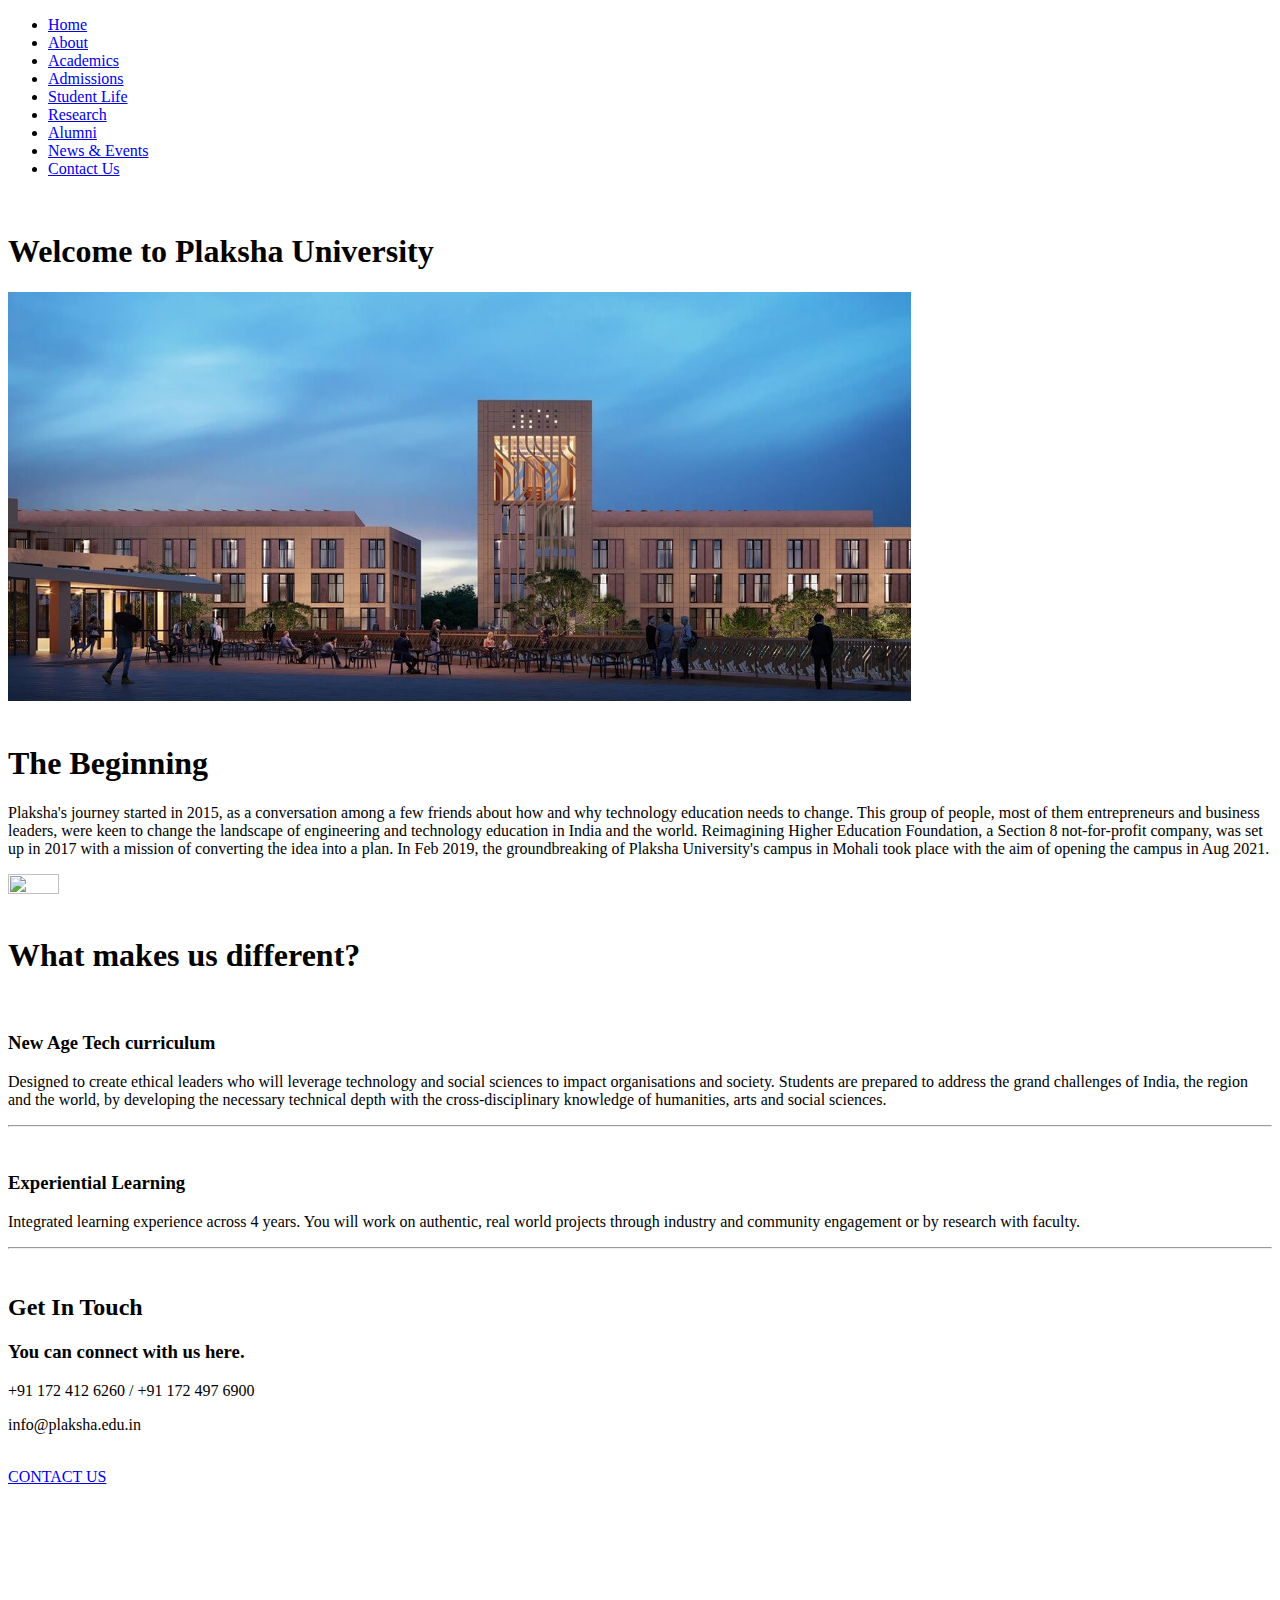
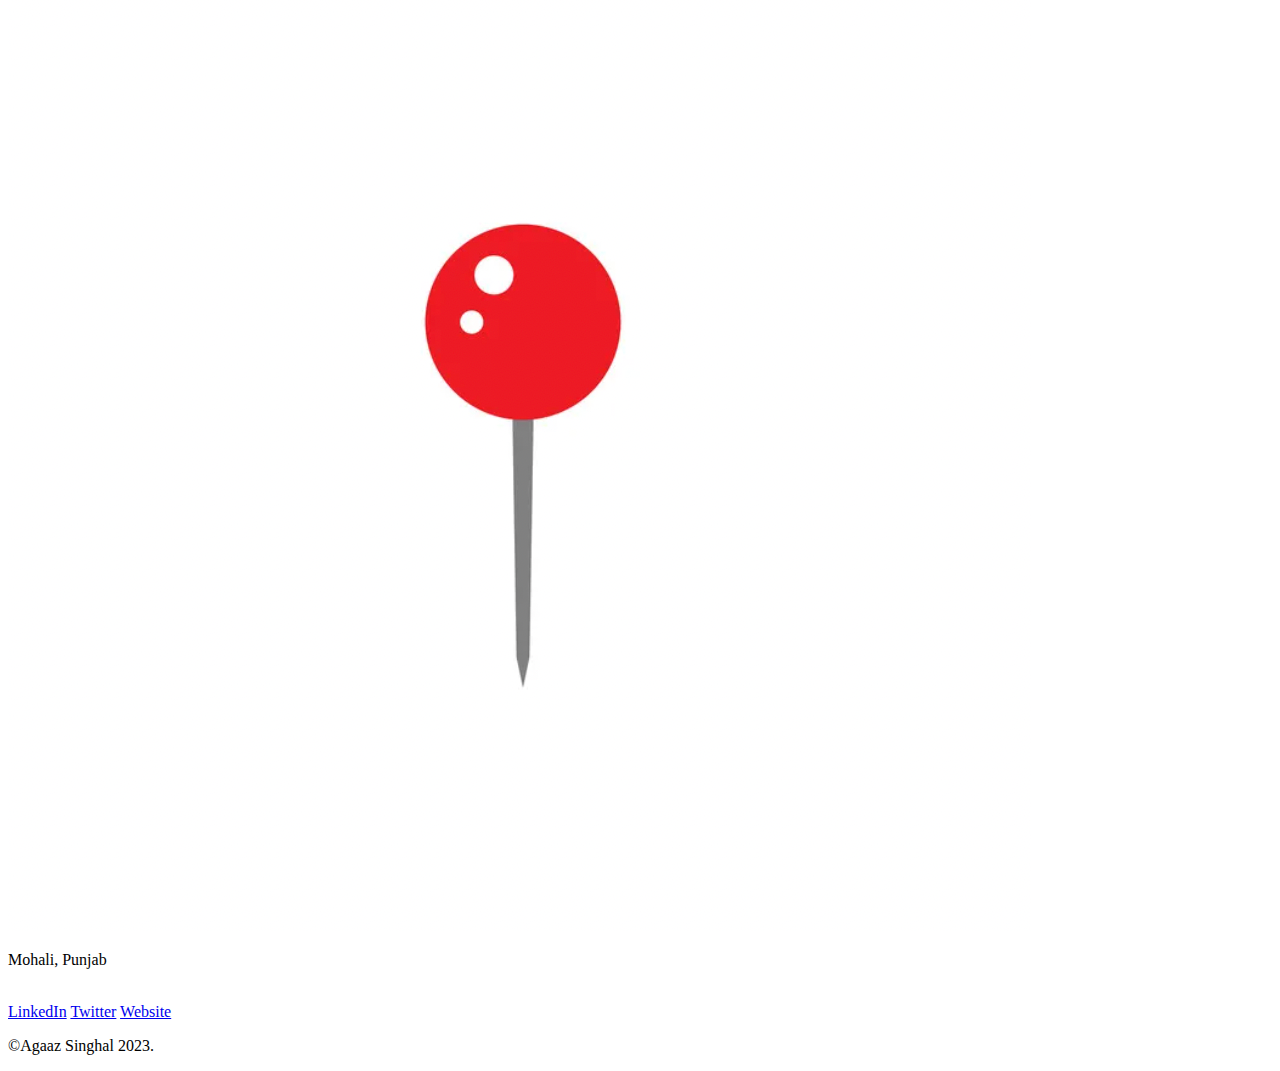
==== plaksha.html @ e7d1ed4a "Add files via upload" ====
<!DOCTYPE html>
<html lang="en">
<head>
    <link rel="preconnect" href="https://fonts.googleapis.com">
    <link rel="preconnect" href="https://fonts.gstatic.com" crossorigin>
    <link href="https://fonts.googleapis.com/css2?family=Poppins:wght@300&family=Roboto+Slab:wght@300&family=Sacramento&display=swap" rel="stylesheet">
    <link rel="stylesheet" href="css/styles.css">
    <link rel="icon" href="icons8-alpha-96.png">
    <meta charset="UTF-8">
    <meta http-equiv="X-UA-Compatible" content="IE=edge">
    <meta name="viewport" content="width=device-width, initial-scale=1.0">
    <title>Plaksha University</title>
</head>
<body>
    <nav> 
        <ul class="nav1">
          <li><a href="#">Home</a></li>
          <li><a href="#">About</a></li>
          <li><a href="#">Academics</a></li>
          <li><a href="#">Admissions</a></li>
          <li><a href="#">Student Life</a></li>
          <li><a href="#">Research</a></li>
          <li><a href="#">Alumni</a></li>
          <li><a href="#">News &amp; Events</a></li>
          <li><a href="#">Contact Us</a></li>
        </ul>
      </nav>

      
    <div class="bodycolour">
    <img id="cloud1" src="images/cloud.png" alt=""> 
    <h1 >Welcome to Plaksha University</h1>
    <h2></h2>


<img class="tree" src="Picture 1.png" alt="">
<img class="cloud2" src="images/cloud.png" alt="">
</div>

<div class="top_container">
</div>
<!-- <img src="images/chillies.png" alt="">
    <img src="images/computer.png" alt=""> -->
<div class="middlecontainer">
    <div class="profile">
        <br>
        <h1>The Beginning</h1>
        <p class="prog1" >   Plaksha's journey started in 2015, as a conversation among a few friends about how and why technology education needs to change. This group of people, most of them entrepreneurs and business leaders, were keen to change the landscape of engineering and technology education in India and the world. Reimagining Higher Education Foundation, a Section 8 not-for-profit company, was set up in 2017 with a mission of converting the idea into a plan. In Feb 2019, the groundbreaking of Plaksha University's campus in Mohali took place with the aim of opening the campus in Aug 2021.
        </p>
        <img  class="prof" src="Picture3.png" height="10%" width="20%"alt="">
        
      </div>
      <div class="skills">
        <br>
        <h1>What makes us different?</h1>
        <div class="skill-row" >
          <img class="coding" src="https://cdn-icons-png.flaticon.com/512/4396/4396623.png" alt="">
          <h3 class="prog">New Age Tech curriculum</h3>
          <p class="prog">Designed to create ethical leaders who will leverage technology and social sciences to impact organisations and society. Students are prepared to address the grand challenges of India, the region and the world, by developing the necessary technical depth with the cross-disciplinary knowledge of humanities, arts and social sciences.</p>
          <hr>
        </div>
        <div class="skill-row">
          <img class="leader" src="https://encrypted-tbn0.gstatic.com/images?q=tbn:ANd9GcQZB3riI_xRw7a214krKC_b8iDCmx5YsOuySw&usqp=CAU" alt="">
          <h3 class="leadership">Experiential Learning</h3>
          <p class="leadership">Integrated learning experience across 4 years. You will work on authentic, real world projects through industry and community engagement or by research with faculty.</p>
        </div>
<hr>
        <div class="contact-me">
            <br>
           
            <h2>Get In Touch</h2>
            <h3>You can connect with us here.</h3>
            <p>+91 172 412 6260 / +91 172 497 6900 </p>
            <p>info@plaksha.edu.in     </p>
            <br>
            <a class="btn" href="mailto:info@plaksha.edu.in ">CONTACT US</a>
            <br>
            
            <img class="locate" id="ol" src="pin.png" alt="">
            <p class="locate" class="text">Mohali, Punjab</p>
            
            <br>
            
         
          </div>
</div>
<div class="bottom_container">
   
        <a class="footer-link" href="https://www.linkedin.com/in/agaaz-singhal/">LinkedIn</a>
        <a class="footer-link" href="https://twitter.com/">Twitter</a>
        <a class="footer-link" href="https://plaksha.edu.in/ug">Website</a>
        <br>
        <p>©Agaaz Singhal 2023.</p>
     
      
</div>
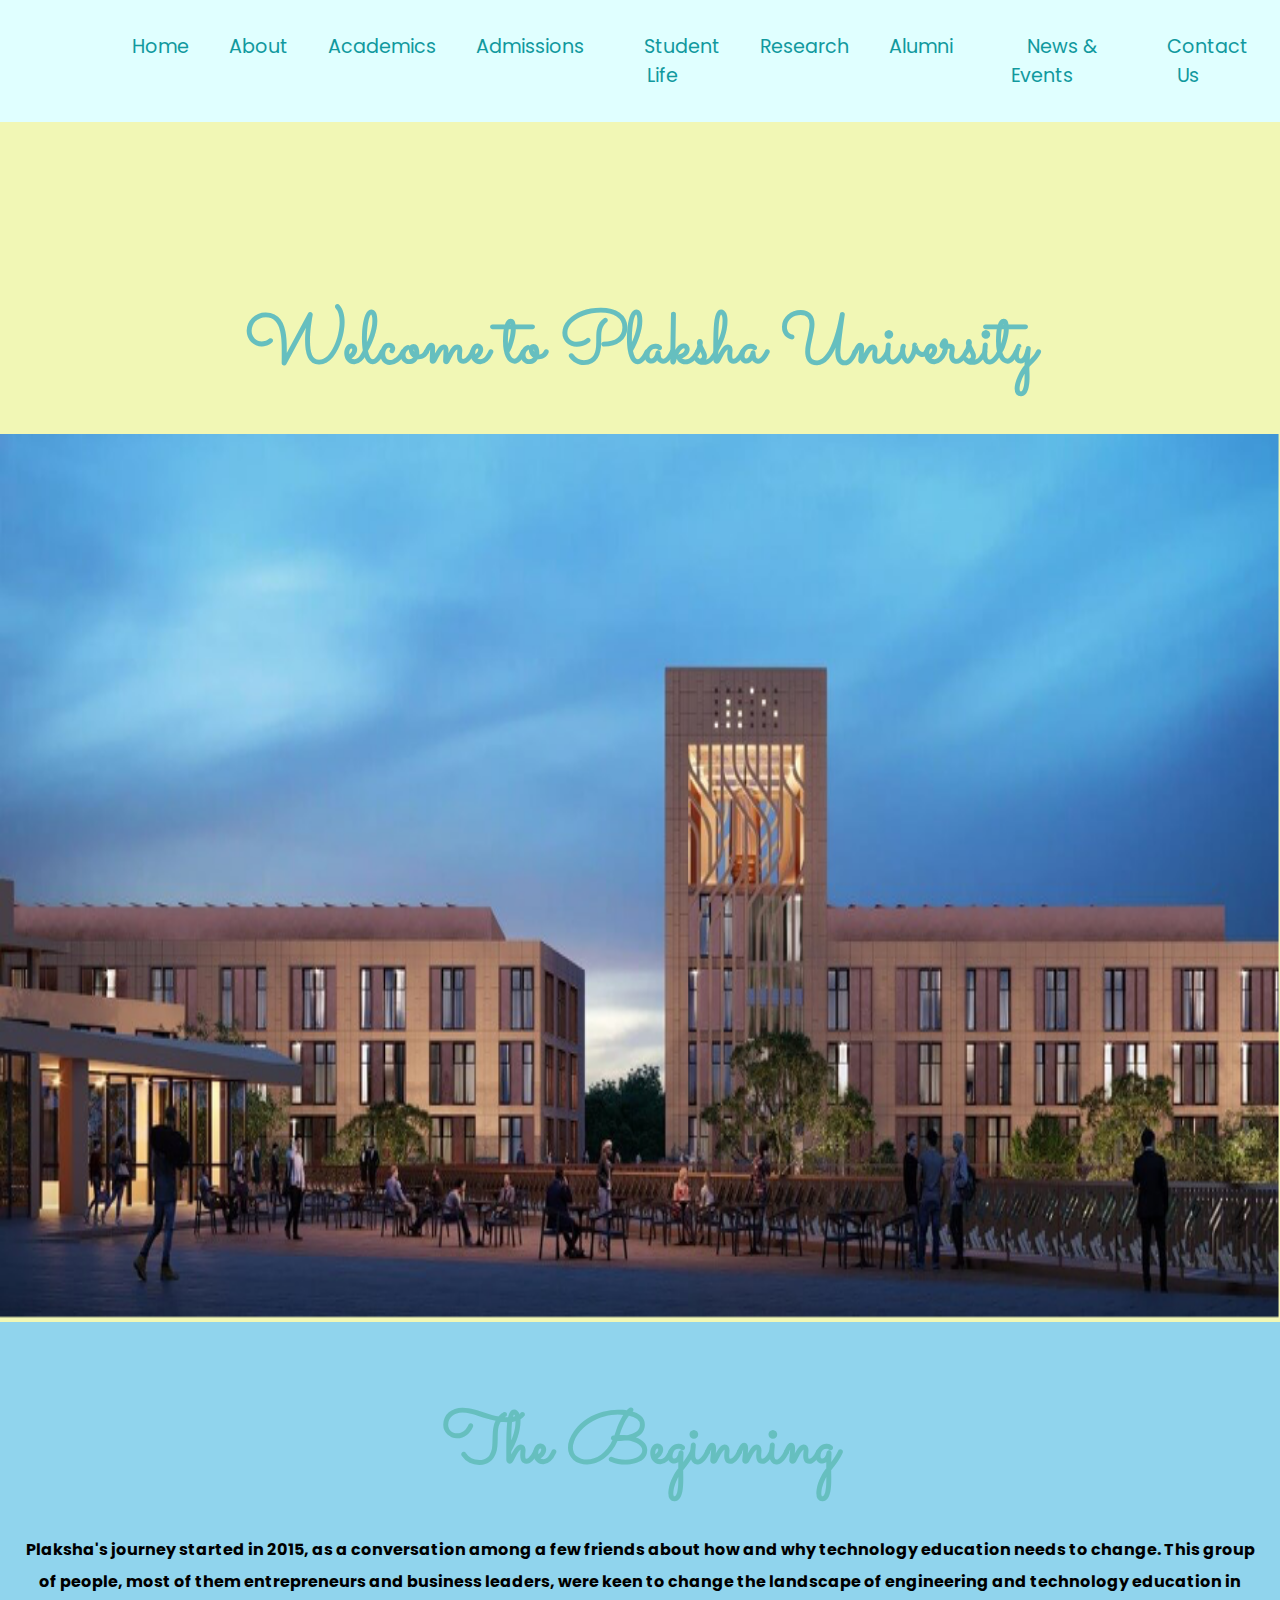
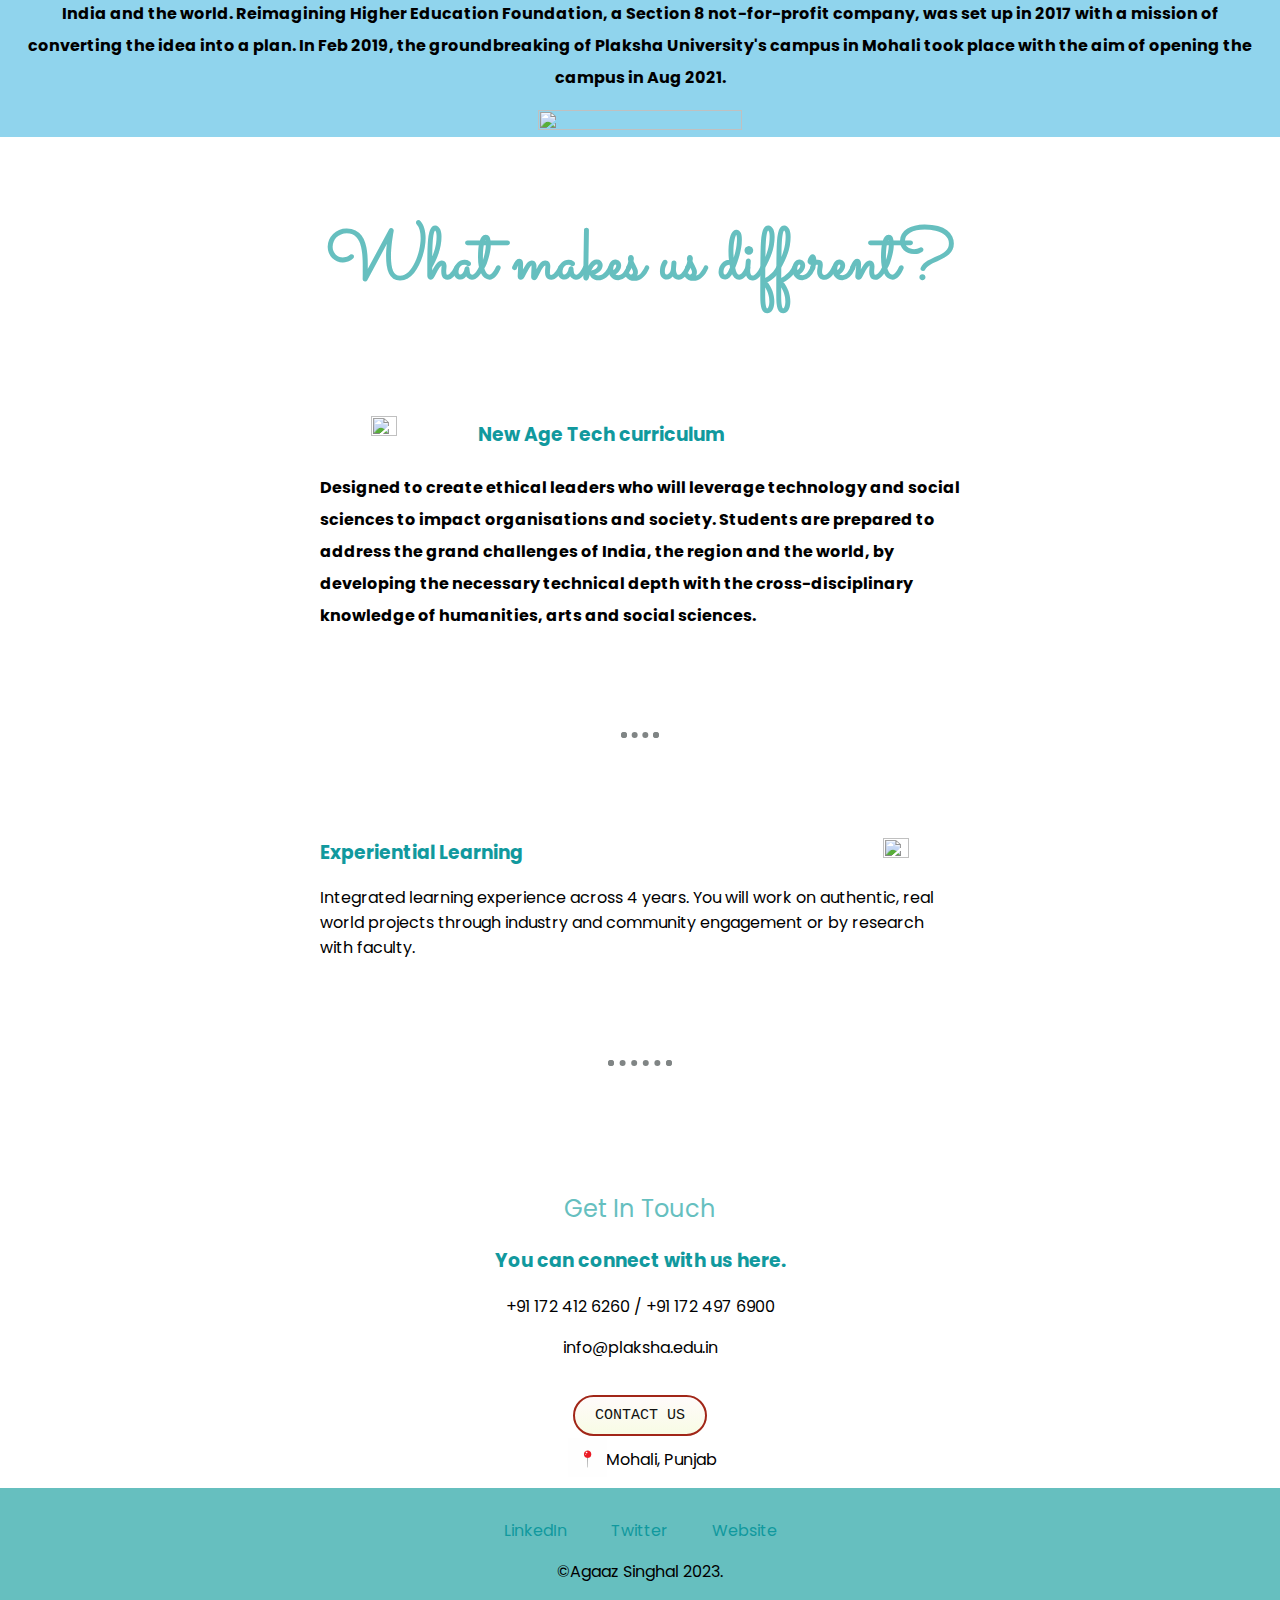
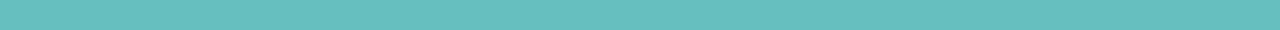
==== commit e10f1e26: "Update plaksha.html" ====
--- a/plaksha.html
+++ b/plaksha.html
@@ -4,7 +4,7 @@
     <link rel="preconnect" href="https://fonts.googleapis.com">
     <link rel="preconnect" href="https://fonts.gstatic.com" crossorigin>
     <link href="https://fonts.googleapis.com/css2?family=Poppins:wght@300&family=Roboto+Slab:wght@300&family=Sacramento&display=swap" rel="stylesheet">
-    <link rel="stylesheet" href="css/styles.css">
+    <link rel="stylesheet" href="styles.css">
     <link rel="icon" href="icons8-alpha-96.png">
     <meta charset="UTF-8">
     <meta http-equiv="X-UA-Compatible" content="IE=edge">
--- a/styles.css
+++ b/styles.css
@@ -0,0 +1,196 @@
+body{
+    margin-top: 0em;
+    margin-left: 0px;
+    margin-right: 0px;
+    margin-bottom: 0px;
+    text-align: center;
+    font-family:'Poppins', sans-serif;
+    
+}
+.nav1{
+  display: flex;
+  list-style-type: none;
+  background-color: lightcyan;
+  margin: 0 0 0 0;
+  
+  font-size: larger;
+  padding: 2rem 1rem 2rem 7rem;
+}
+h1{
+    margin-bottom: 34.08px;
+    font-family: 'Roboto Slab', serif;
+    font-size: 450%;
+    font-family: 'Sacramento', cursive;
+    color:  #66BFBF;
+  
+    
+
+}
+.skill-row{
+    width: 50%;
+    margin: 100px auto 100px auto;
+}
+.bodycolour{
+    background-color: #F1F7B5;
+    padding-top: 100px;
+    padding-bottom: 0;
+    margin-bottom: 0;
+    height: 1100px;
+}
+h2{
+    color:  #66BFBF;
+    font-weight: normal;
+    margin-top: 0px;
+}
+h3{
+   color: #11999E;
+}
+a{
+    color:  #11999E;
+   
+}
+.beg{
+    font-family: Georgia, 'Times New Roman', Times, serif;
+}
+.cloud2{
+    position:relative;
+    bottom:950px;
+
+   left:500px;
+
+}
+
+#cloud1{
+    position:relative;
+    right:450px;
+    top: 50px;
+   
+   
+}
+.tree{
+    
+    padding-right: auto;
+    width: 100%;
+    margin-bottom: 0;
+    padding-bottom: 0;
+    height: 885px;
+
+}
+
+
+span{
+    text-decoration: underline;
+}
+.prof{
+    margin: 0 0 0 0;
+width: 40%;
+height: 40%;  
+margin-bottom: 0;
+    
+}
+.profile{
+    background-color: #90d4ed;
+}
+.coding{
+    height: 30%;
+    width: 20%;
+    float: left;
+    margin-right: 30px;
+}
+.leadership{
+    text-align: left;
+}
+hr{
+    border: dotted #808585 6px;
+    border-bottom: none;
+    width: 4%;
+    margin:100px auto 100px auto;
+}
+.prog{
+    font-weight: bold;
+    text-align: left;
+   line-height: 2;
+}
+.prog1{
+    font-weight: bold;
+    text-align: center;
+   line-height: 2;
+   padding-left: 1rem;
+   padding-right: 1rem;
+   font-size: medium;
+}
+.leader{
+    float: right;
+    height: 20%;
+    width: 20%;
+    margin-left: 30px;
+}
+.unfloat{
+    clear: right;
+}
+#ol{
+    
+    height: 7%;
+    width: 3%;
+    position: relative;
+    top: 12px;
+    left: 5px;
+
+
+}
+.text{
+    position: relative;
+    
+}
+.locate{
+    display: inline-block;
+    
+
+
+}
+
+.i{
+    display: inline-block;
+    background-color: red;
+   
+    width: 200px;
+}
+.bottom_container{
+    padding: 30px;
+    background-color: #66BFBF;
+    
+}
+.btn {
+    background: #fffafa;
+    background-image: -webkit-linear-gradient(top, #fffafa, #f8fce5);
+    background-image: -moz-linear-gradient(top, #fffafa, #f8fce5);
+    background-image: -ms-linear-gradient(top, #fffafa, #f8fce5);
+    background-image: -o-linear-gradient(top, #fffafa, #f8fce5);
+    background-image: linear-gradient(to bottom, #fffafa, #f8fce5);
+    -webkit-border-radius: 28;
+    -moz-border-radius: 28;
+    border-radius: 28px;
+    font-family: Courier New;
+    color: #121212;
+    font-size: 15px;
+    padding: 10px 20px 10px 20px;
+    border: solid #a12618 2px;
+    text-decoration: none;
+  }
+  
+.btn:hover {
+    background: #97c999;
+    text-decoration: none;
+  }
+
+  
+a{
+    color: #11999E;
+    text-decoration: none;
+    font-family:'Poppins', sans-serif;
+    margin:0 20px 0 20px;
+
+}  
+a:hover{
+    color: #fffafa;
+}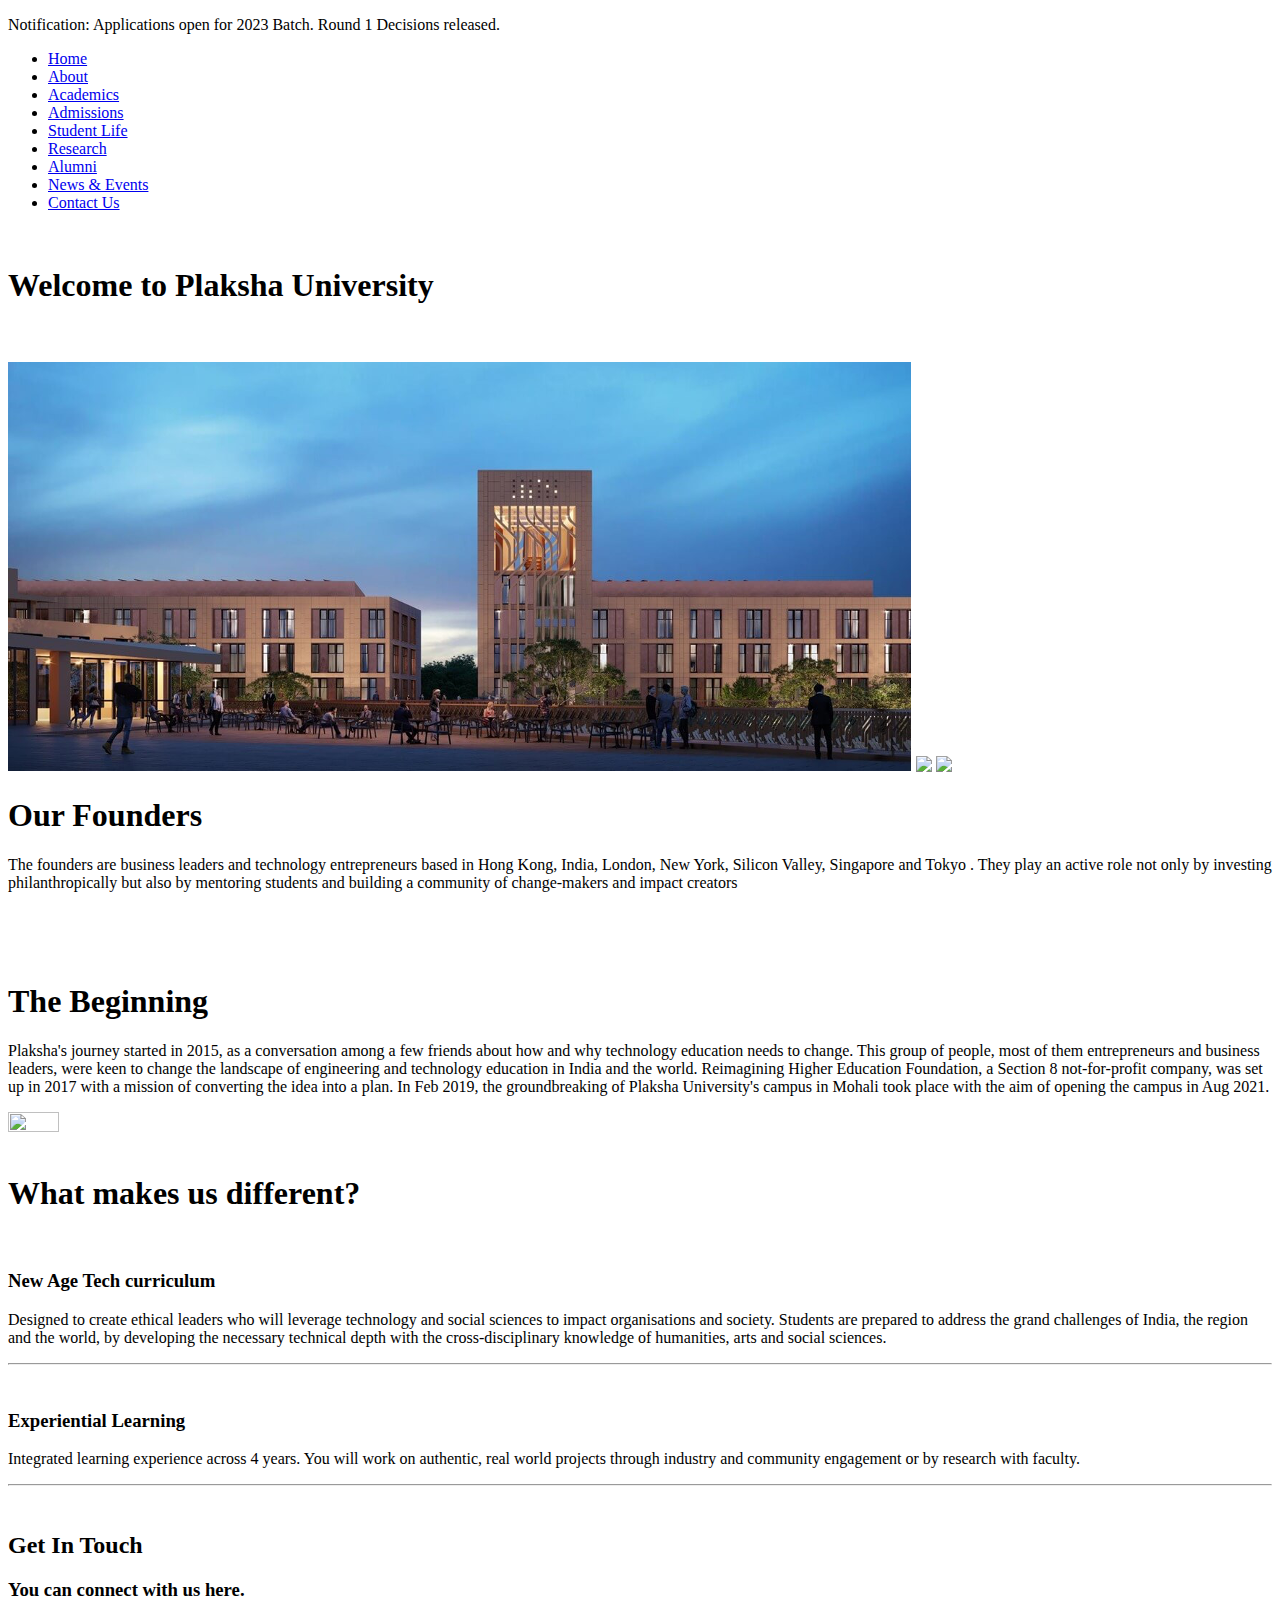
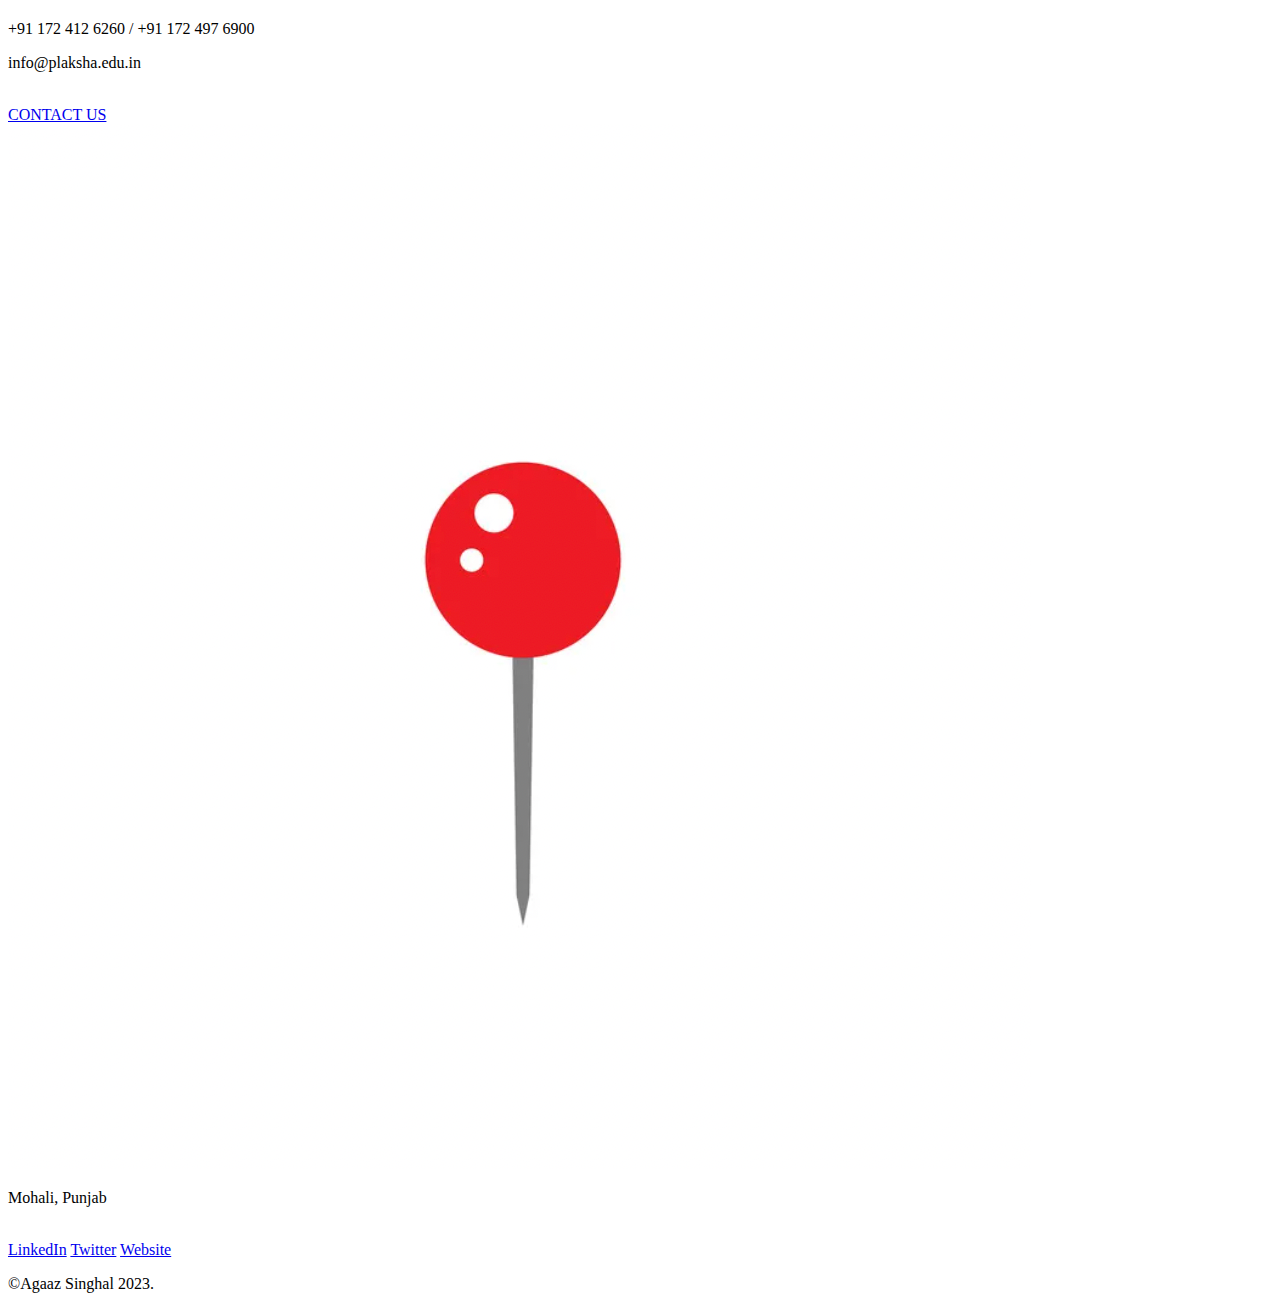
==== commit b7cf27db: "Update plaksha.html" ====
--- a/plaksha.html
+++ b/plaksha.html
@@ -4,7 +4,7 @@
     <link rel="preconnect" href="https://fonts.googleapis.com">
     <link rel="preconnect" href="https://fonts.gstatic.com" crossorigin>
     <link href="https://fonts.googleapis.com/css2?family=Poppins:wght@300&family=Roboto+Slab:wght@300&family=Sacramento&display=swap" rel="stylesheet">
-    <link rel="stylesheet" href="styles.css">
+    <link rel="stylesheet" href="css/styles.css">
     <link rel="icon" href="icons8-alpha-96.png">
     <meta charset="UTF-8">
     <meta http-equiv="X-UA-Compatible" content="IE=edge">
@@ -12,6 +12,9 @@
     <title>Plaksha University</title>
 </head>
 <body>
+    <div class="container">
+        <p class="moving-text"> <span class="red1">Notification:</span> Applications open for 2023 Batch. Round 1 Decisions released.</p>
+      </div>
     <nav> 
         <ul class="nav1">
           <li><a href="#">Home</a></li>
@@ -25,16 +28,48 @@
           <li><a href="#">Contact Us</a></li>
         </ul>
       </nav>
-
+    
       
     <div class="bodycolour">
     <img id="cloud1" src="images/cloud.png" alt=""> 
+    <img class="cloud2" src="images/cloud.png" alt="">
+
     <h1 >Welcome to Plaksha University</h1>
-    <h2></h2>
+    <br>
+    <br>
+    
 
+    <div id="slideshow-container">
+		<img class="slideshow-image" src="Picture 1.png">
+		<img class="slideshow-image" src="Plaksha1.png">
+		<img class="slideshow-image" src="Plaksha2.png">
+	</div>
+<script>
+const slideshowImages = document.querySelectorAll('.slideshow-image');
+console.log(slideshowImages)
+let currentImageIndex = 0;
 
-<img class="tree" src="Picture 1.png" alt="">
-<img class="cloud2" src="images/cloud.png" alt="">
+function showNextImage() {
+  console.log('Entered showNExtImage function')
+  const previousImageIndex = currentImageIndex;
+  currentImageIndex = (currentImageIndex + 1) % slideshowImages.length;
+//   console.log(slideshowImages[previousImageIndex])
+
+  slideshowImages[previousImageIndex].classList.remove('active');
+  slideshowImages[currentImageIndex].classList.add('active');
+
+  setTimeout(showNextImage, 5000);
+}
+
+slideshowImages[currentImageIndex].classList.add('active');
+setTimeout(showNextImage, 5000);
+
+</script>
+
+<h1>Our Founders</h1>
+       <p class="prog3">The founders are business leaders and technology entrepreneurs based in Hong Kong, India, London, New York, Silicon Valley, Singapore and Tokyo . They play an active role not only by investing philanthropically but also by mentoring students and building a community of change-makers and impact creators</p>
+<!-- <img class="tree" src="Picture 1.png" alt=""> -->
+<!-- <img class="cloud2" src="images/cloud.png" alt=""> -->
 </div>
 
 <div class="top_container">
@@ -43,7 +78,7 @@
     <img src="images/computer.png" alt=""> -->
 <div class="middlecontainer">
     <div class="profile">
-        <br>
+        <br><br><br>
         <h1>The Beginning</h1>
         <p class="prog1" >   Plaksha's journey started in 2015, as a conversation among a few friends about how and why technology education needs to change. This group of people, most of them entrepreneurs and business leaders, were keen to change the landscape of engineering and technology education in India and the world. Reimagining Higher Education Foundation, a Section 8 not-for-profit company, was set up in 2017 with a mission of converting the idea into a plan. In Feb 2019, the groundbreaking of Plaksha University's campus in Mohali took place with the aim of opening the campus in Aug 2021.
         </p>
@@ -94,4 +129,40 @@
      
       
 </div>
+<script>
+    const movingText = document.querySelector('.moving-text');
 
+function moveText() {
+  const containerWidth = document.querySelector('.container').offsetWidth;
+  const textWidth = movingText.offsetWidth;
+  let currentPosition = -textWidth;
+
+  function updatePosition() {
+    currentPosition += 1;
+    if (currentPosition > containerWidth) {
+      currentPosition = -textWidth;
+    }
+    movingText.style.left = currentPosition + 'px';
+    requestAnimationFrame(updatePosition);
+  }
+
+  updatePosition();
+}
+
+moveText();
+		// let slideshowImages = document.querySelectorAll('.slideshow-image');
+		// let currentImageIndex = 0;
+		
+		// function showNextImage() {
+		// 	slideshowImages[currentImageIndex].classList.remove('active');
+		// 	currentImageIndex = (currentImageIndex + 1) % slideshowImages.length;
+		// 	slideshowImages[currentImageIndex].classList.add('active');
+		// }
+		
+		// slideshowImages[currentImageIndex].classList.add('active');
+		
+		// setInterval(showNextImage, 5000);
+     
+</script>
+</body>
+</html>
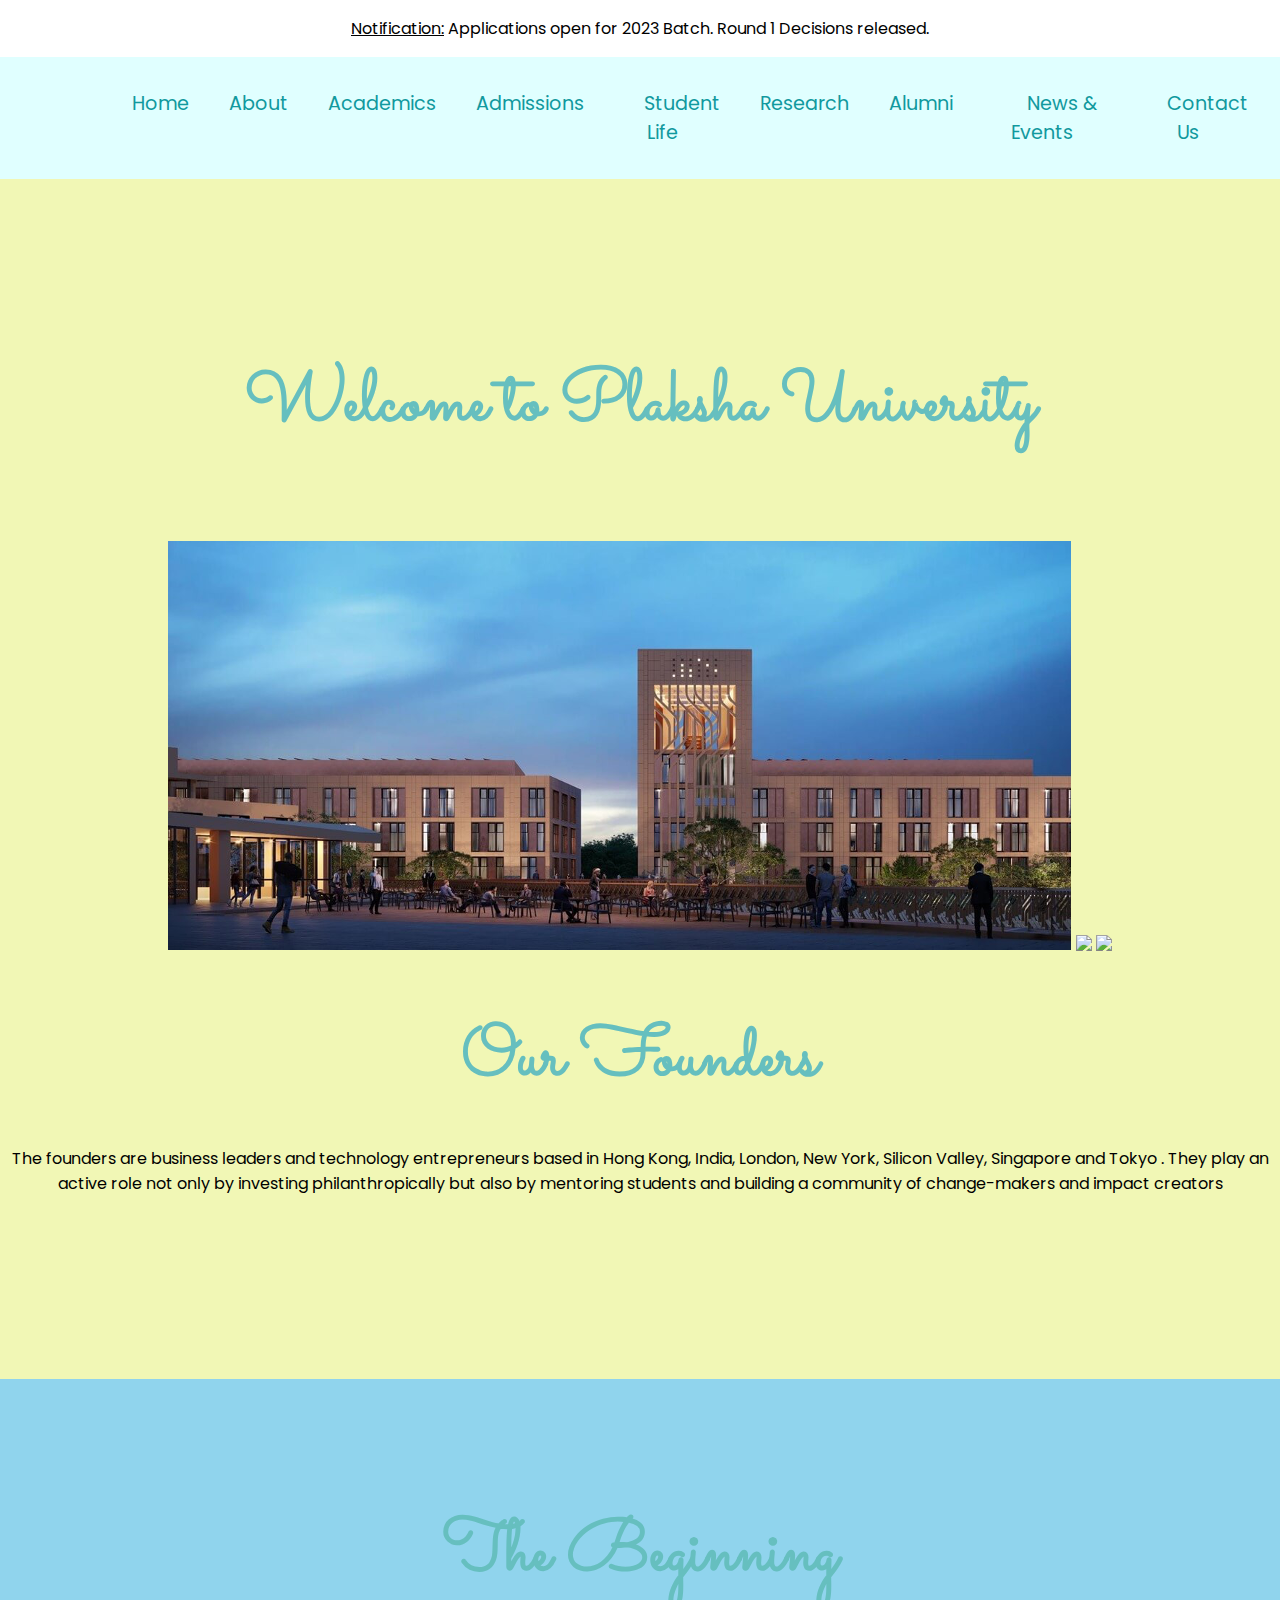
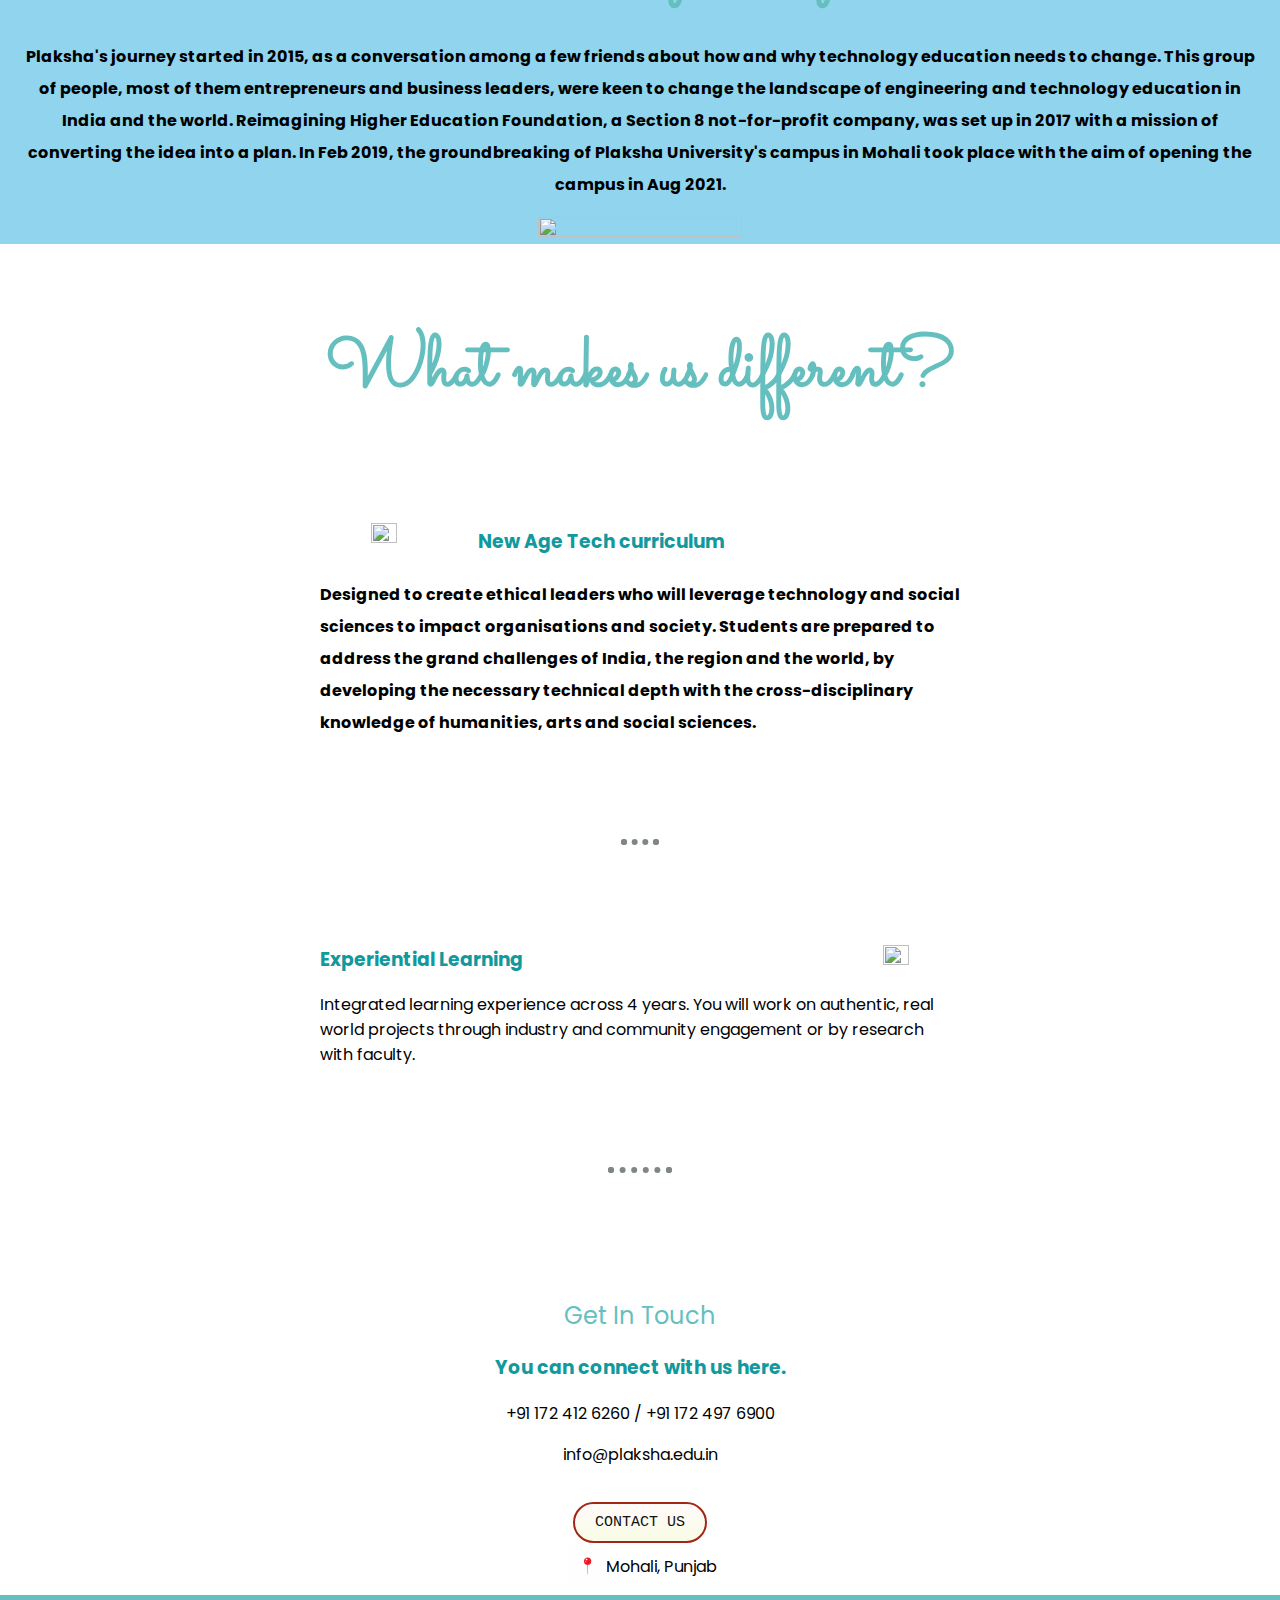
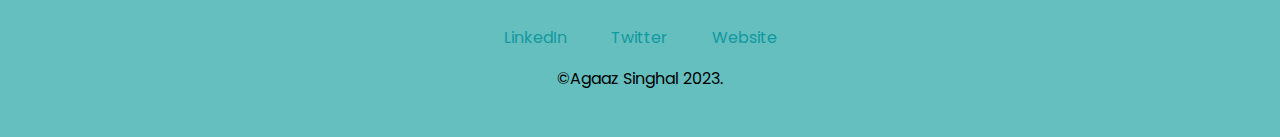
==== commit 06a11eb9: "Update plaksha.html" ====
--- a/plaksha.html
+++ b/plaksha.html
@@ -4,7 +4,7 @@
     <link rel="preconnect" href="https://fonts.googleapis.com">
     <link rel="preconnect" href="https://fonts.gstatic.com" crossorigin>
     <link href="https://fonts.googleapis.com/css2?family=Poppins:wght@300&family=Roboto+Slab:wght@300&family=Sacramento&display=swap" rel="stylesheet">
-    <link rel="stylesheet" href="css/styles.css">
+    <link rel="stylesheet" href="styles.css">
     <link rel="icon" href="icons8-alpha-96.png">
     <meta charset="UTF-8">
     <meta http-equiv="X-UA-Compatible" content="IE=edge">
--- a/styles.css
+++ b/styles.css
@@ -0,0 +1,196 @@
+body{
+    margin-top: 0em;
+    margin-left: 0px;
+    margin-right: 0px;
+    margin-bottom: 0px;
+    text-align: center;
+    font-family:'Poppins', sans-serif;
+    
+}
+.nav1{
+  display: flex;
+  list-style-type: none;
+  background-color: lightcyan;
+  margin: 0 0 0 0;
+  
+  font-size: larger;
+  padding: 2rem 1rem 2rem 7rem;
+}
+h1{
+    margin-bottom: 34.08px;
+    font-family: 'Roboto Slab', serif;
+    font-size: 450%;
+    font-family: 'Sacramento', cursive;
+    color:  #66BFBF;
+  
+    
+
+}
+.skill-row{
+    width: 50%;
+    margin: 100px auto 100px auto;
+}
+.bodycolour{
+    background-color: #F1F7B5;
+    padding-top: 100px;
+    padding-bottom: 0;
+    margin-bottom: 0;
+    height: 1100px;
+}
+h2{
+    color:  #66BFBF;
+    font-weight: normal;
+    margin-top: 0px;
+}
+h3{
+   color: #11999E;
+}
+a{
+    color:  #11999E;
+   
+}
+.beg{
+    font-family: Georgia, 'Times New Roman', Times, serif;
+}
+.cloud2{
+    position:relative;
+    bottom:950px;
+
+   left:500px;
+
+}
+
+#cloud1{
+    position:relative;
+    right:450px;
+    top: 50px;
+   
+   
+}
+.tree{
+    
+    padding-right: auto;
+    width: 100%;
+    margin-bottom: 0;
+    padding-bottom: 0;
+    height: 885px;
+
+}
+
+
+span{
+    text-decoration: underline;
+}
+.prof{
+    margin: 0 0 0 0;
+width: 40%;
+height: 40%;  
+margin-bottom: 0;
+    
+}
+.profile{
+    background-color: #90d4ed;
+}
+.coding{
+    height: 30%;
+    width: 20%;
+    float: left;
+    margin-right: 30px;
+}
+.leadership{
+    text-align: left;
+}
+hr{
+    border: dotted #808585 6px;
+    border-bottom: none;
+    width: 4%;
+    margin:100px auto 100px auto;
+}
+.prog{
+    font-weight: bold;
+    text-align: left;
+   line-height: 2;
+}
+.prog1{
+    font-weight: bold;
+    text-align: center;
+   line-height: 2;
+   padding-left: 1rem;
+   padding-right: 1rem;
+   font-size: medium;
+}
+.leader{
+    float: right;
+    height: 20%;
+    width: 20%;
+    margin-left: 30px;
+}
+.unfloat{
+    clear: right;
+}
+#ol{
+    
+    height: 7%;
+    width: 3%;
+    position: relative;
+    top: 12px;
+    left: 5px;
+
+
+}
+.text{
+    position: relative;
+    
+}
+.locate{
+    display: inline-block;
+    
+
+
+}
+
+.i{
+    display: inline-block;
+    background-color: red;
+   
+    width: 200px;
+}
+.bottom_container{
+    padding: 30px;
+    background-color: #66BFBF;
+    
+}
+.btn {
+    background: #fffafa;
+    background-image: -webkit-linear-gradient(top, #fffafa, #f8fce5);
+    background-image: -moz-linear-gradient(top, #fffafa, #f8fce5);
+    background-image: -ms-linear-gradient(top, #fffafa, #f8fce5);
+    background-image: -o-linear-gradient(top, #fffafa, #f8fce5);
+    background-image: linear-gradient(to bottom, #fffafa, #f8fce5);
+    -webkit-border-radius: 28;
+    -moz-border-radius: 28;
+    border-radius: 28px;
+    font-family: Courier New;
+    color: #121212;
+    font-size: 15px;
+    padding: 10px 20px 10px 20px;
+    border: solid #a12618 2px;
+    text-decoration: none;
+  }
+  
+.btn:hover {
+    background: #97c999;
+    text-decoration: none;
+  }
+
+  
+a{
+    color: #11999E;
+    text-decoration: none;
+    font-family:'Poppins', sans-serif;
+    margin:0 20px 0 20px;
+
+}  
+a:hover{
+    color: #fffafa;
+}